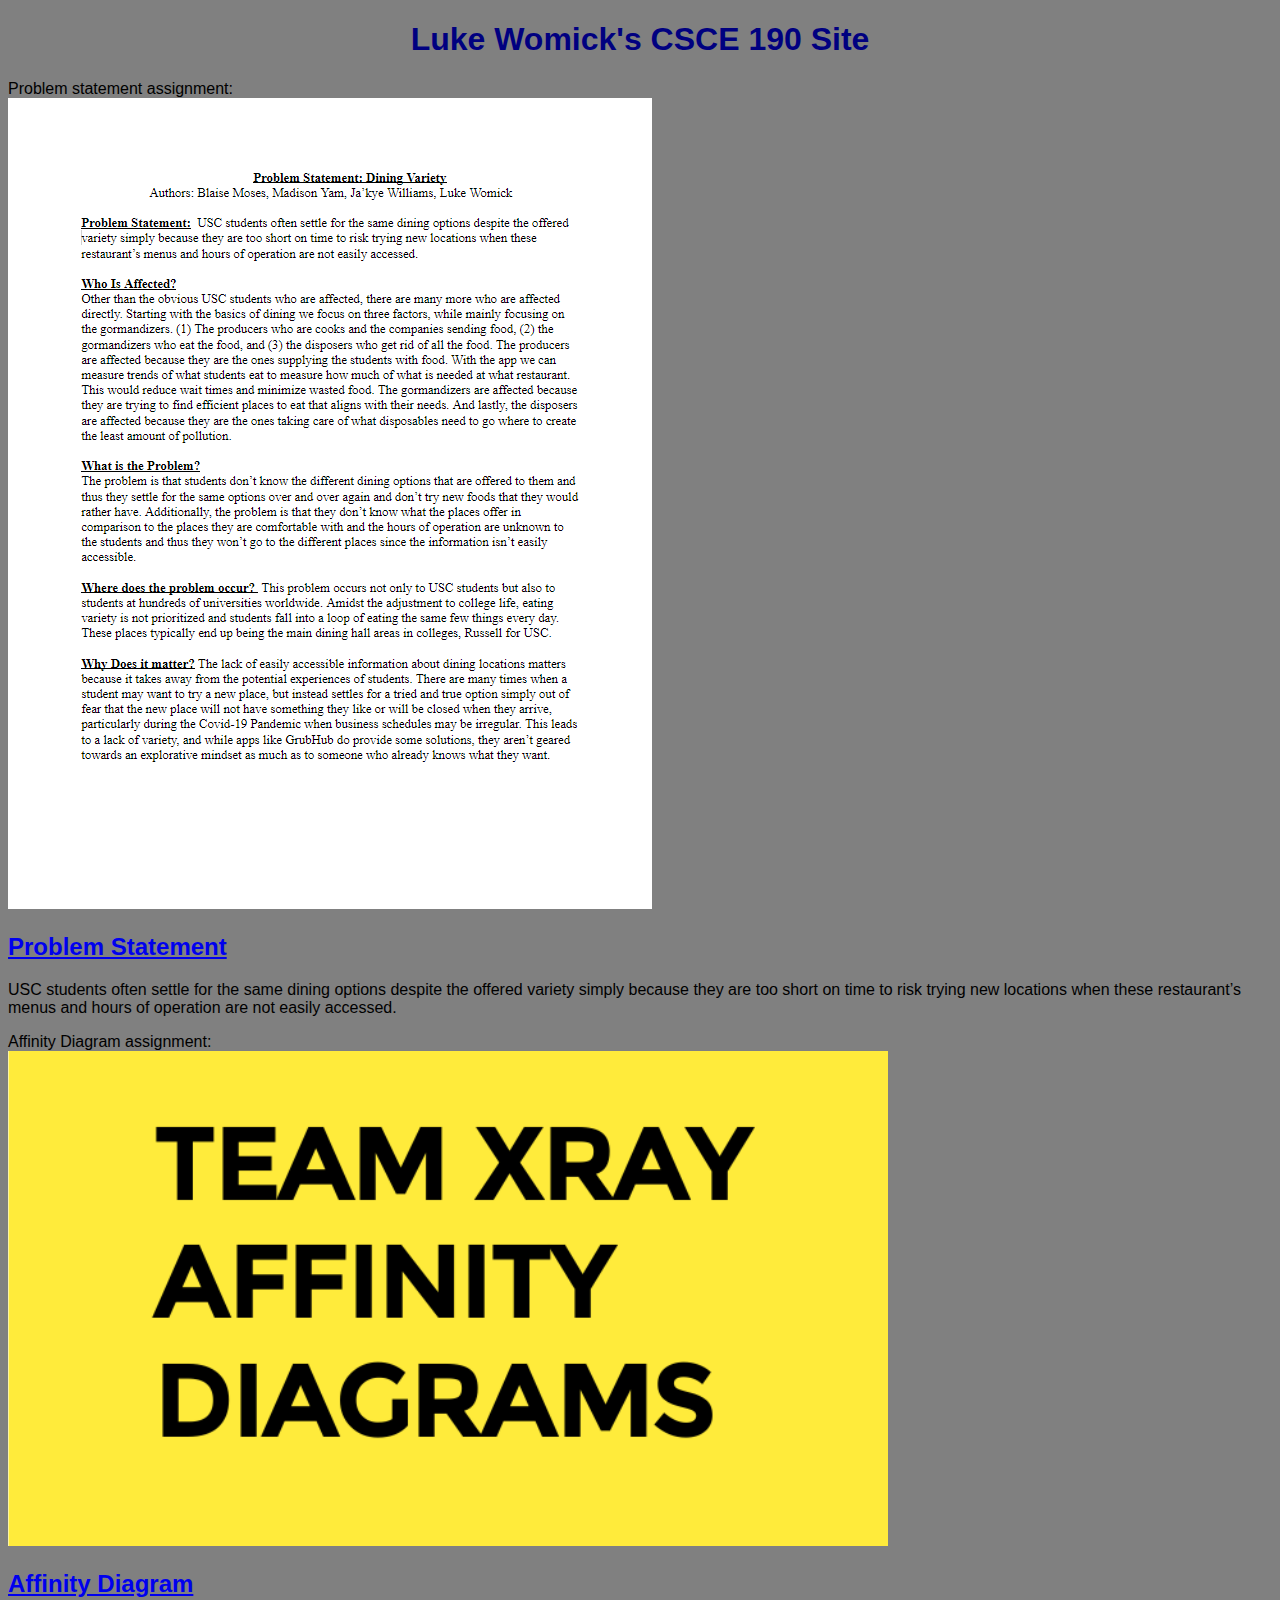
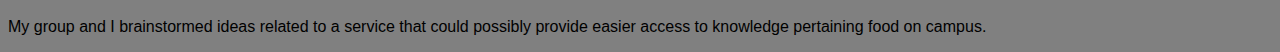
==== index.html @ ad5c83c0 "Update index.html" ====
<!DOCTYPE html>
<html>
    <head>
        <title>CSCE 190: Luke Womick</title>
        <link rel ="stylesheet" href="styles.css">
    </head>
    <body>
        <h1>Luke Womick's CSCE 190 Site</h1>
        Problem statement assignment:
        <section class="assignment">
            <a href="Files/Problem-Statement.pdf"><img src="Files/Problem-Statement.png"></a>
            <section class="ass-details">
                <a href="Files/Problem-Statement.pdf"><h2>Problem Statement</h2></a>
                <p>USC students often settle for the same dining options despite the offered variety simply because they are too short on time to risk trying new locations when these restaurant’s menus and hours of operation are not easily accessed.
                </p>
                
            </section>
        </section>

        Affinity Diagram assignment:
        <section class="assignment">
            <a href="Files/Affinity-Diagram.pdf"><img src="Files/Affinity.png"></a>
            <section class="ass-details">
                <a href="Files/Affinity-Diagram.pdf"><h2>Affinity Diagram</h2></a>
                <p>My group and I brainstormed ideas related to a service that could possibly provide easier access to knowledge pertaining food on campus.
                </p>
                
            </section>
        </section>

    </body>
</html>
---- styles.css ----
body {
    background:grey;
    font-family:Arial,Helvetica,sans-serif;
}

h1 {
    color:navy;
    text-align:center;
}
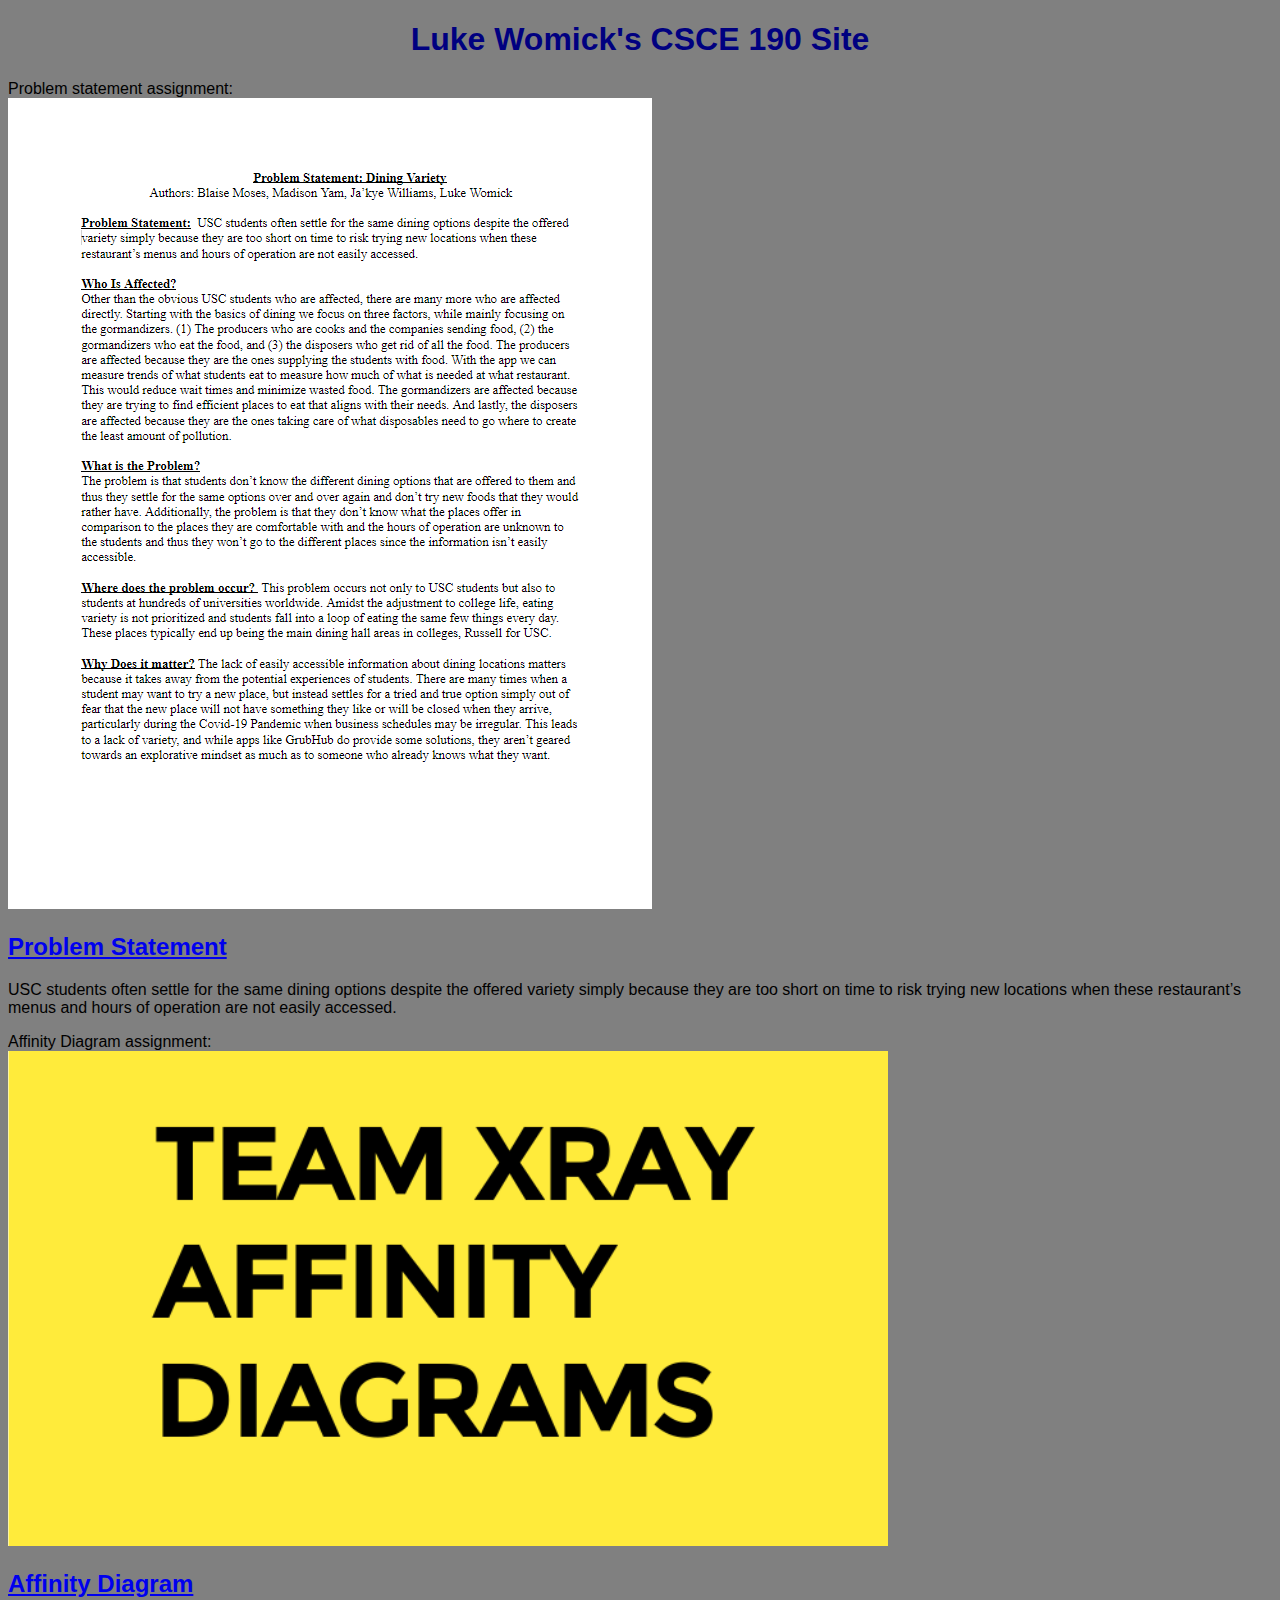
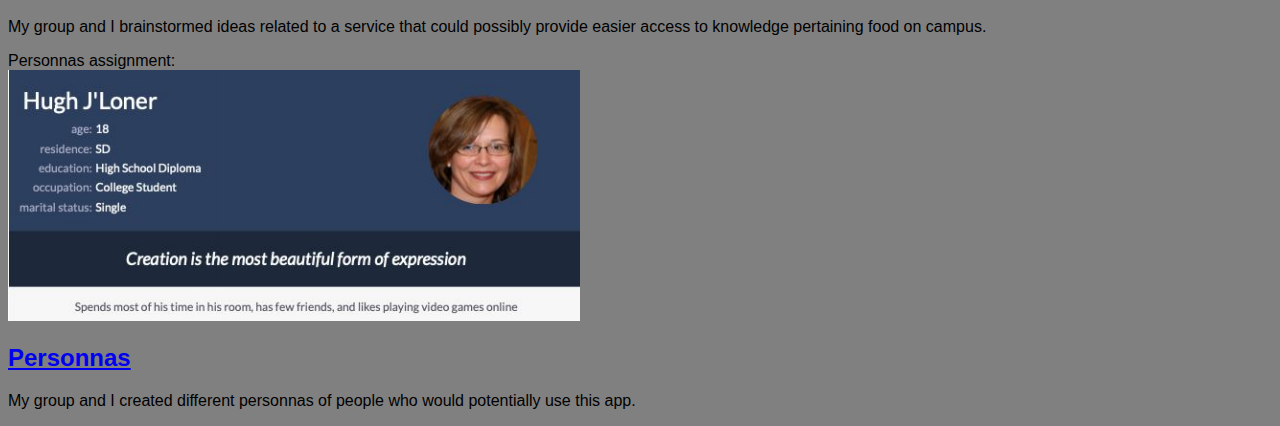
==== commit fac8eba6: "Update index.html" ====
--- a/index.html
+++ b/index.html
@@ -20,6 +20,7 @@
         Affinity Diagram assignment:
         <section class="assignment">
             <a href="Files/Affinity-Diagram.pdf"><img src="Files/Affinity.png"></a>
+
             <section class="ass-details">
                 <a href="Files/Affinity-Diagram.pdf"><h2>Affinity Diagram</h2></a>
                 <p>My group and I brainstormed ideas related to a service that could possibly provide easier access to knowledge pertaining food on campus.
@@ -28,5 +29,17 @@
             </section>
         </section>
 
+        Personnas assignment:
+        <section class="assignment">
+            <a href="Files/Personas.pdf"><img src="Files/Persona.png"></a>
+
+            <section class="ass-details">
+                <a href="Files/Personas.pdf"><h2>Personnas</h2></a>
+                <p>My group and I created different personnas of people who would potentially use this app.
+                </p>
+                
+            </section>
+        </section>
+
     </body>
 </html>
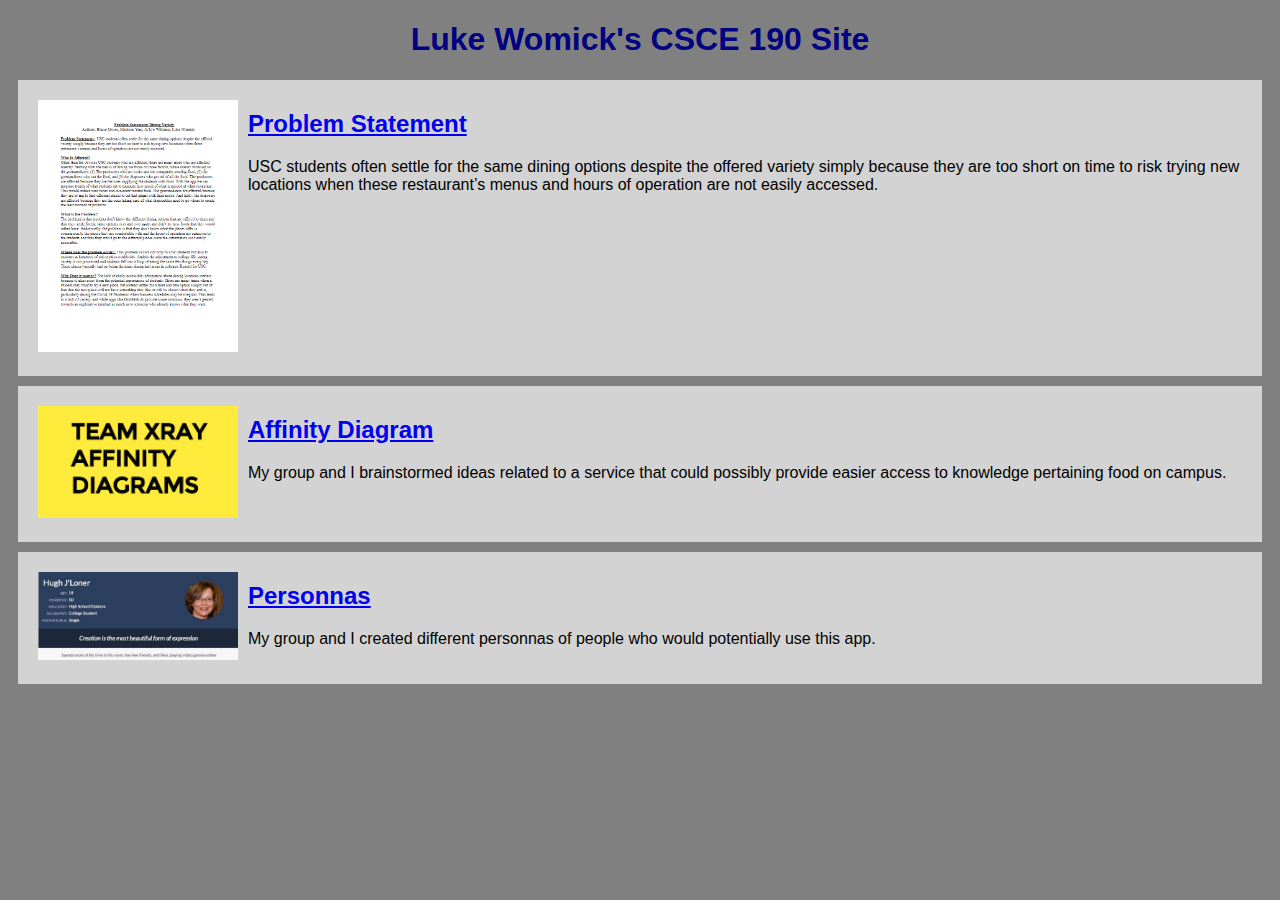
==== commit cc91e7c3: "Update index.html" ====
--- a/index.html
+++ b/index.html
@@ -6,7 +6,7 @@
     </head>
     <body>
         <h1>Luke Womick's CSCE 190 Site</h1>
-        Problem statement assignment:
+
         <section class="assignment">
             <a href="Files/Problem-Statement.pdf"><img src="Files/Problem-Statement.png"></a>
             <section class="ass-details">
@@ -17,7 +17,7 @@
             </section>
         </section>
 
-        Affinity Diagram assignment:
+
         <section class="assignment">
             <a href="Files/Affinity-Diagram.pdf"><img src="Files/Affinity.png"></a>
 
@@ -29,7 +29,7 @@
             </section>
         </section>
 
-        Personnas assignment:
+
         <section class="assignment">
             <a href="Files/Personas.pdf"><img src="Files/Persona.png"></a>
 
--- a/styles.css
+++ b/styles.css
@@ -2,8 +2,17 @@
     background:grey;
     font-family:Arial,Helvetica,sans-serif;
 }
-
+.assignment{
+    display:flex;
+    padding:10px;
+    margin:10px;
+    background:lightgray;
+}
+.assignment img{
+    width:200px;
+    padding:10px;
+}
 h1 {
     color:navy;
     text-align:center;
-}+}
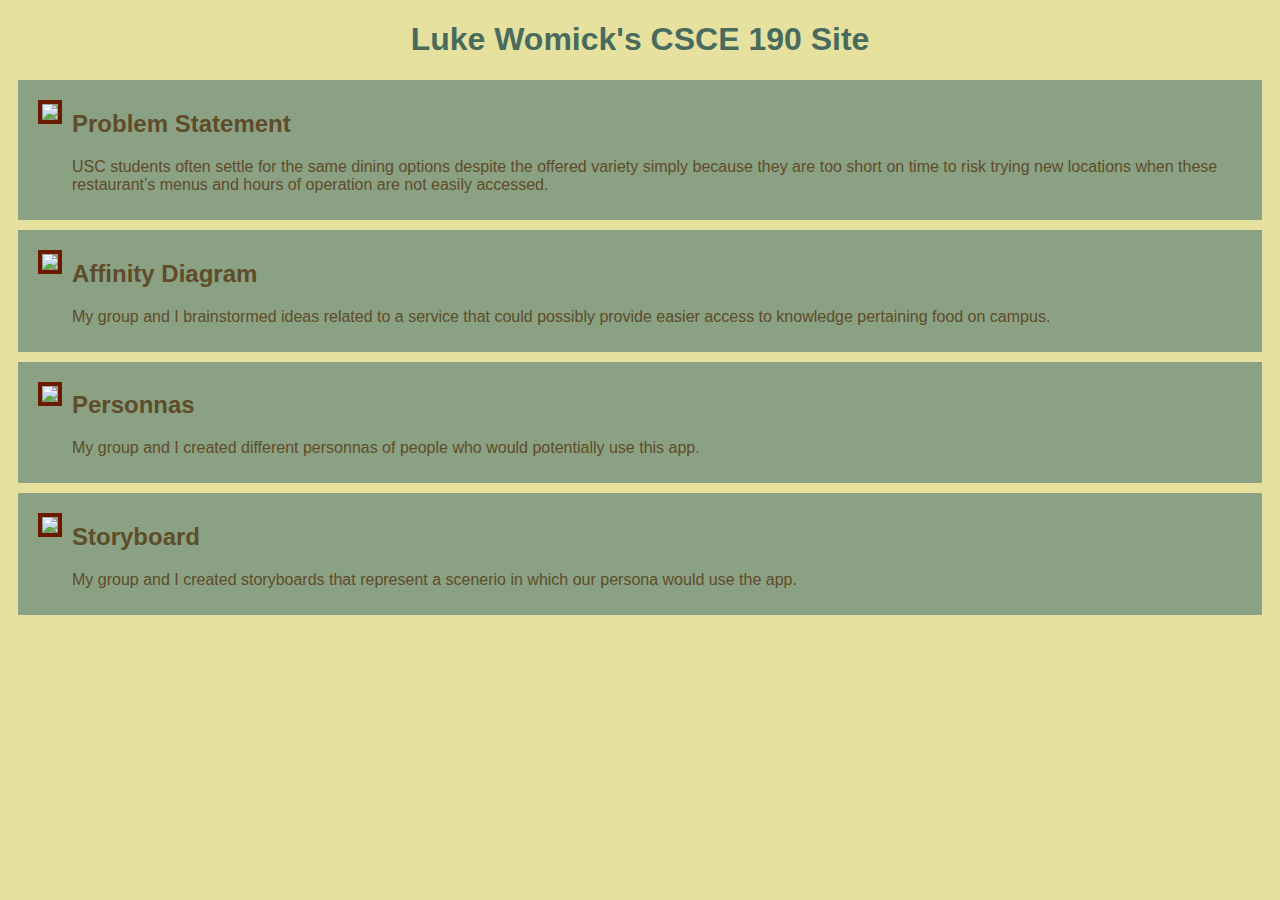
==== commit 514f1a0d: "Rename CSCE 190 Website/index.html to index.html" ====
--- a/index.html
+++ b/index.html
@@ -6,7 +6,6 @@
     </head>
     <body>
         <h1>Luke Womick's CSCE 190 Site</h1>
-
         <section class="assignment">
             <a href="Files/Problem-Statement.pdf"><img src="Files/Problem-Statement.png"></a>
             <section class="ass-details">
@@ -16,7 +15,6 @@
                 
             </section>
         </section>
-
 
         <section class="assignment">
             <a href="Files/Affinity-Diagram.pdf"><img src="Files/Affinity.png"></a>
@@ -29,7 +27,6 @@
             </section>
         </section>
 
-
         <section class="assignment">
             <a href="Files/Personas.pdf"><img src="Files/Persona.png"></a>
 
@@ -41,5 +38,16 @@
             </section>
         </section>
 
+        <section class="assignment">
+            <a href="Files/Storyboard.pdf"><img src="Files/Storyboard.png"></a>
+
+            <section class="ass-details">
+                <a href="Files/Storyboard.pdf"><h2>Storyboard</h2></a>
+                <p>My group and I created storyboards that represent a scenerio in which our persona would use the app.
+                </p>
+                
+            </section>
+        </section>
+
     </body>
 </html>
--- a/styles.css
+++ b/styles.css
@@ -1,18 +1,25 @@
 body {
-    background:grey;
+    background:#E6E19F;
     font-family:Arial,Helvetica,sans-serif;
 }
 .assignment{
     display:flex;
     padding:10px;
     margin:10px;
-    background:lightgray;
+    background:#8aa183;
+    color:#5f4c2a;
 }
 .assignment img{
     width:200px;
-    padding:10px;
+    margin:10px;
+    border: 4px solid #6B1A00
 }
 h1 {
-    color:navy;
+    color:#496B5E;
     text-align:center;
 }
+
+a {
+    text-decoration:none;
+    color:#5f4c2a;
+}
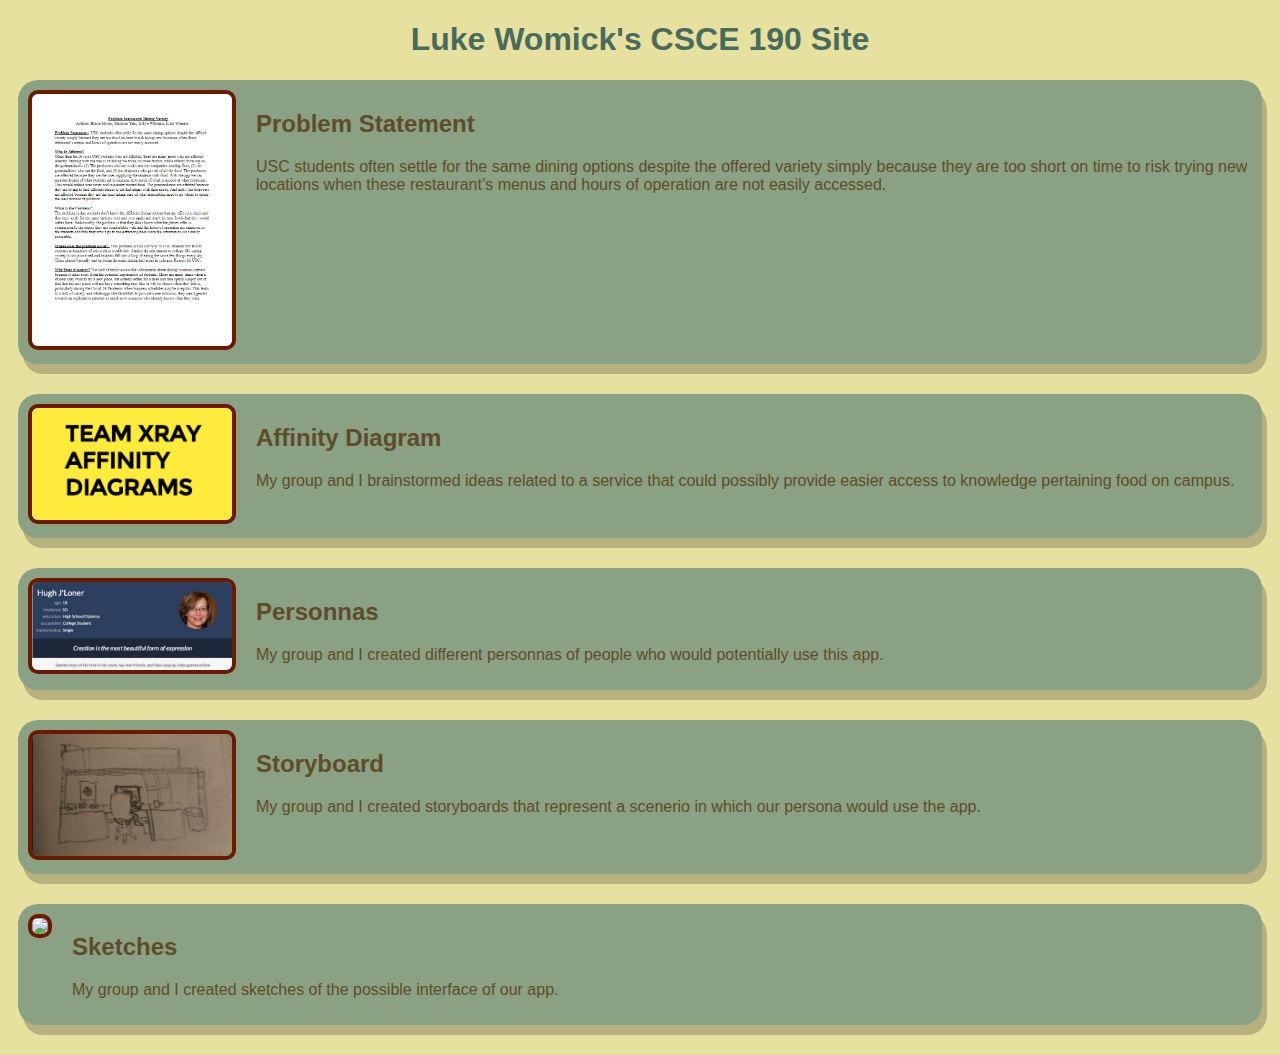
==== commit 4ee60462: "Add files via upload" ====
--- a/index.html
+++ b/index.html
@@ -49,5 +49,16 @@
             </section>
         </section>
 
+        <section class="assignment">
+            <a href="Files/Sketches.pdf"><img src="Files/Sketches.png"></a>
+
+            <section class="ass-details">
+                <a href="Files/Sketches.pdf"><h2>Sketches</h2></a>
+                <p>My group and I created sketches of the possible interface of our app.
+                </p>
+                
+            </section>
+        </section>
+
     </body>
 </html>
--- a/styles.css
+++ b/styles.css
@@ -6,13 +6,17 @@
     display:flex;
     padding:10px;
     margin:10px;
+    margin-bottom:30px;
     background:#8aa183;
     color:#5f4c2a;
+    border-radius:20px;
+    box-shadow: 5px 10px #b6b17F;
 }
 .assignment img{
     width:200px;
-    margin:10px;
-    border: 4px solid #6B1A00
+    margin-right:20px;
+    border: 4px solid #6B1A00;
+    border-radius:10px;
 }
 h1 {
     color:#496B5E;
@@ -23,3 +27,7 @@
     text-decoration:none;
     color:#5f4c2a;
 }
+
+.assignment a:hover {
+    color: #a05c4a;
+}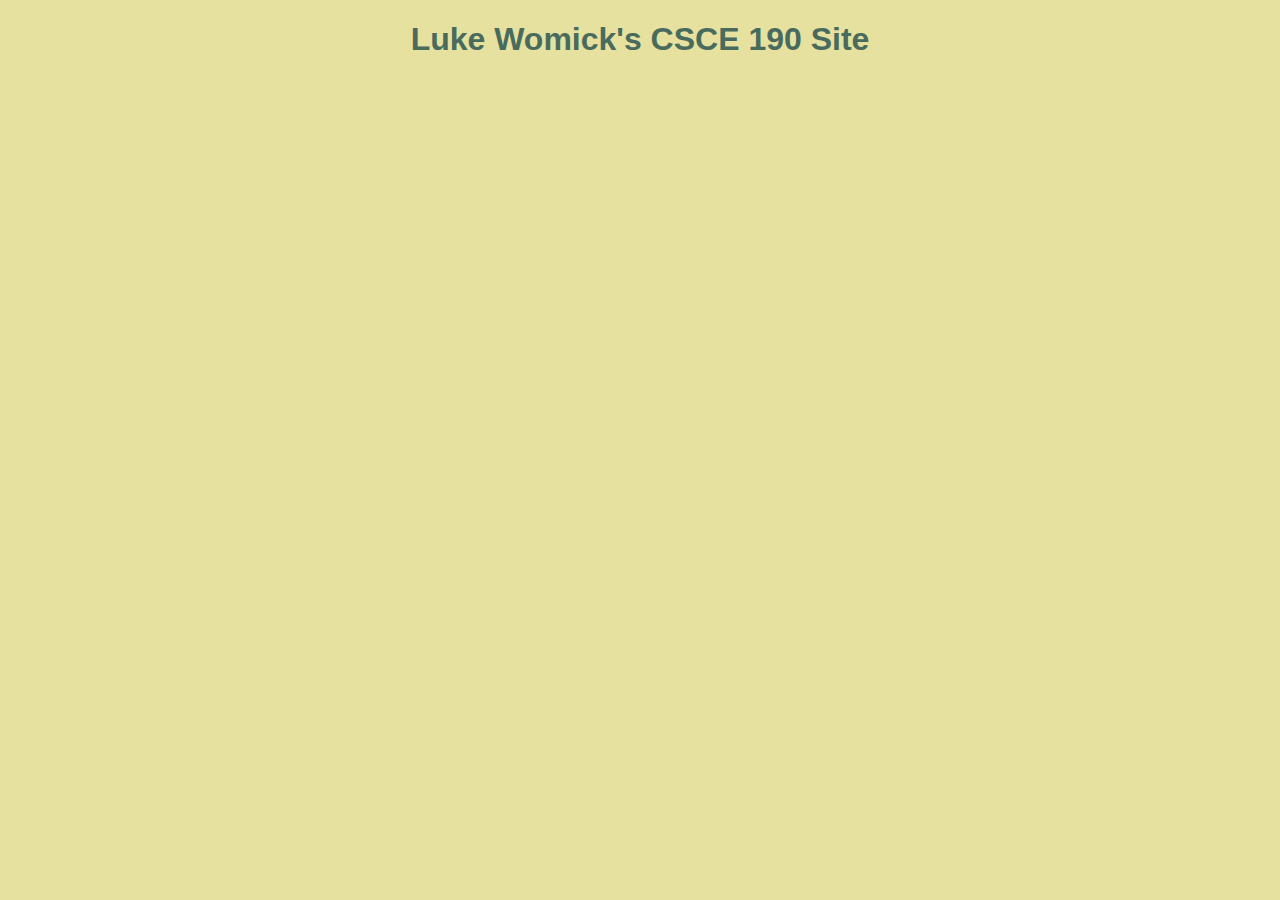
==== commit 4d6581b5: "Update index.html" ====
--- a/index.html
+++ b/index.html
@@ -6,59 +6,7 @@
     </head>
     <body>
         <h1>Luke Womick's CSCE 190 Site</h1>
-        <section class="assignment">
-            <a href="Files/Problem-Statement.pdf"><img src="Files/Problem-Statement.png"></a>
-            <section class="ass-details">
-                <a href="Files/Problem-Statement.pdf"><h2>Problem Statement</h2></a>
-                <p>USC students often settle for the same dining options despite the offered variety simply because they are too short on time to risk trying new locations when these restaurant’s menus and hours of operation are not easily accessed.
-                </p>
-                
-            </section>
-        </section>
-
-        <section class="assignment">
-            <a href="Files/Affinity-Diagram.pdf"><img src="Files/Affinity.png"></a>
-
-            <section class="ass-details">
-                <a href="Files/Affinity-Diagram.pdf"><h2>Affinity Diagram</h2></a>
-                <p>My group and I brainstormed ideas related to a service that could possibly provide easier access to knowledge pertaining food on campus.
-                </p>
-                
-            </section>
-        </section>
-
-        <section class="assignment">
-            <a href="Files/Personas.pdf"><img src="Files/Persona.png"></a>
-
-            <section class="ass-details">
-                <a href="Files/Personas.pdf"><h2>Personnas</h2></a>
-                <p>My group and I created different personnas of people who would potentially use this app.
-                </p>
-                
-            </section>
-        </section>
-
-        <section class="assignment">
-            <a href="Files/Storyboard.pdf"><img src="Files/Storyboard.png"></a>
-
-            <section class="ass-details">
-                <a href="Files/Storyboard.pdf"><h2>Storyboard</h2></a>
-                <p>My group and I created storyboards that represent a scenerio in which our persona would use the app.
-                </p>
-                
-            </section>
-        </section>
-
-        <section class="assignment">
-            <a href="Files/Sketches.pdf"><img src="Files/Sketches.png"></a>
-
-            <section class="ass-details">
-                <a href="Files/Sketches.pdf"><h2>Sketches</h2></a>
-                <p>My group and I created sketches of the possible interface of our app.
-                </p>
-                
-            </section>
-        </section>
+        
 
     </body>
 </html>
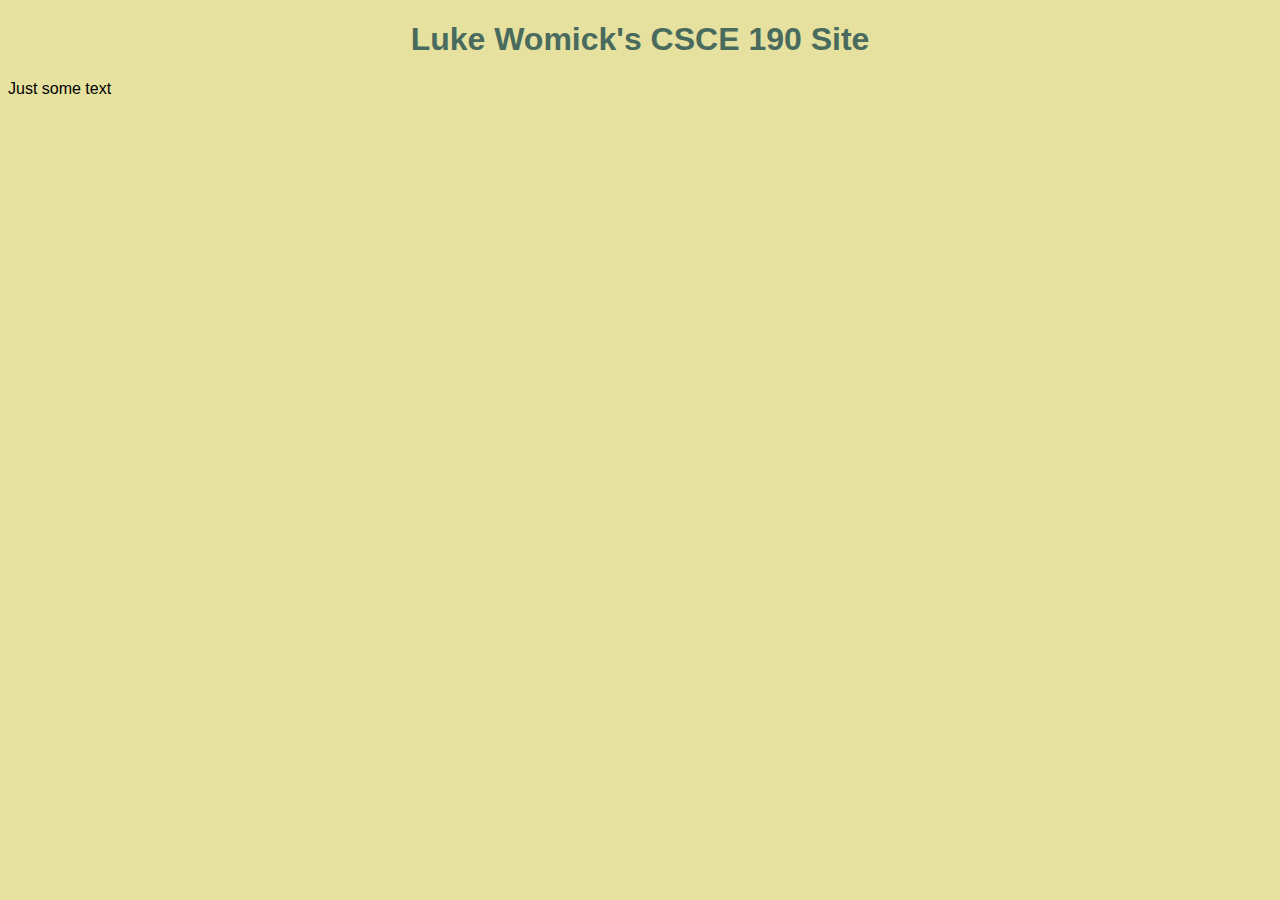
==== commit ee870bd8: "Update index.html" ====
--- a/index.html
+++ b/index.html
@@ -6,7 +6,7 @@
     </head>
     <body>
         <h1>Luke Womick's CSCE 190 Site</h1>
-        
+        Just some text
 
     </body>
 </html>
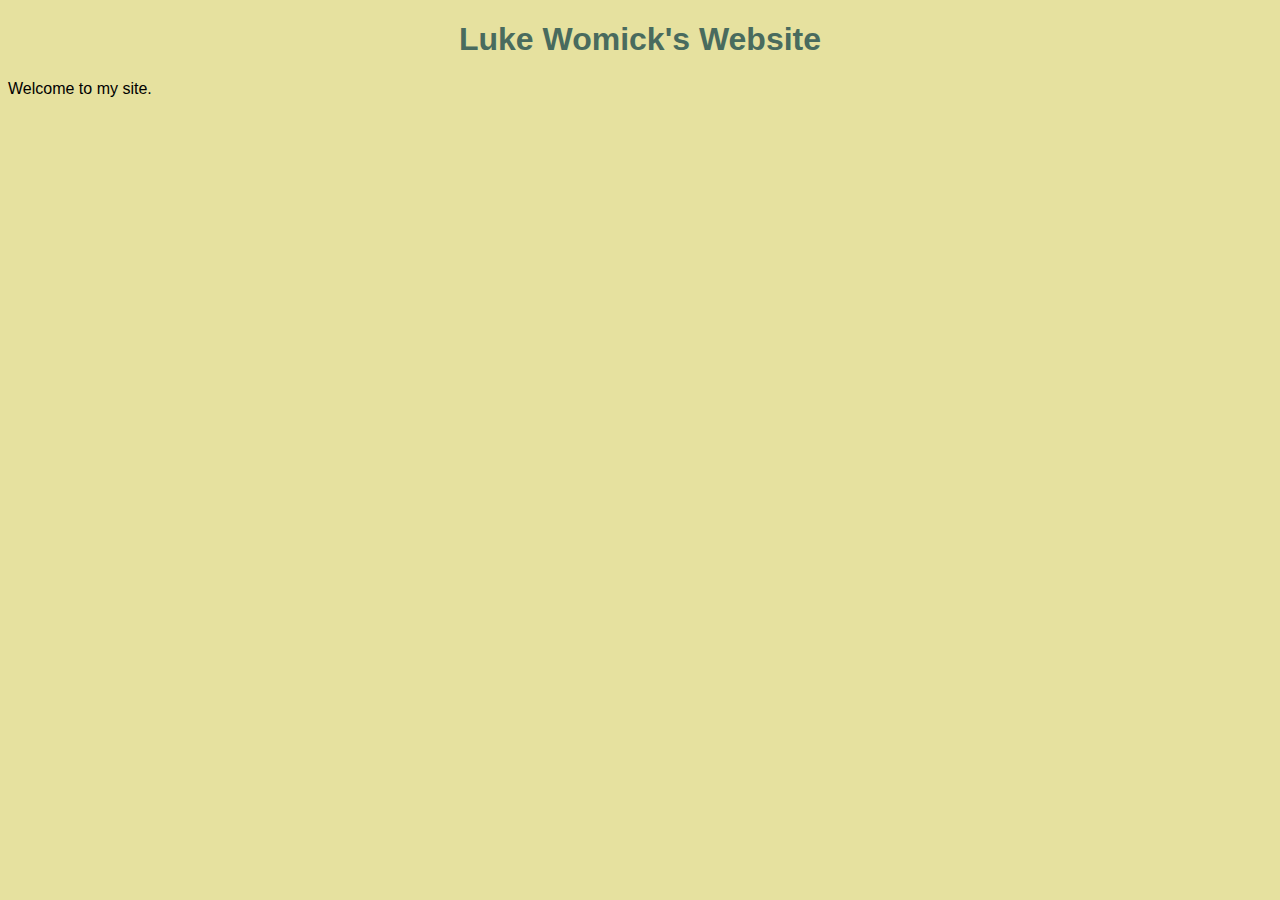
==== commit 6cd275eb: "Update index.html" ====
--- a/index.html
+++ b/index.html
@@ -1,12 +1,12 @@
 <!DOCTYPE html>
 <html>
     <head>
-        <title>CSCE 190: Luke Womick</title>
+        <title>Luke Womick</title>
         <link rel ="stylesheet" href="styles.css">
     </head>
     <body>
-        <h1>Luke Womick's CSCE 190 Site</h1>
-        Just some text
+        <h1>Luke Womick's Website</h1>
+        Welcome to my site.
 
     </body>
 </html>
